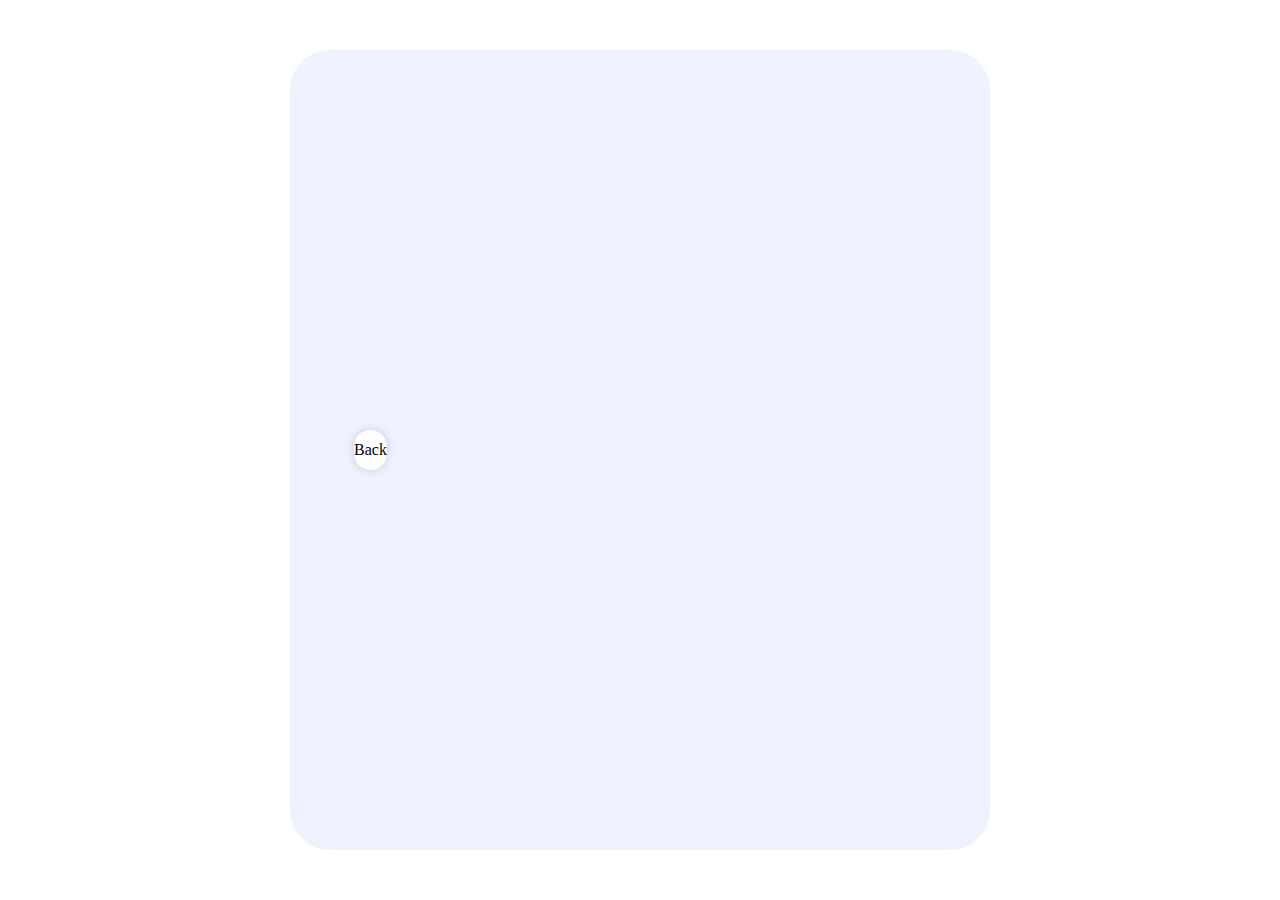
==== weather-app/src/main/resources/templates/forecast.html @ f1b47958 "start weather view" ====
<!DOCTYPE html>
<html lang="en" xmlns:th="http://www.thymeleaf.org">
  <head>
    <meta charset="utf-8" />
    <meta
      name="viewport"
      content="width=device-width, initial-scale=1, shrink-to-fit=no"
    />
    <title>Forecast</title>
    <link
      rel="stylesheet"
      th:href="@{/styles/forecast/forecast.css}"
      href="../static/styles/index/main.css"
    />
    <link
      rel="stylesheet"
      th:href="@{/styles/global.css}"
      href="../static/styles/global.css"
    />
    <link
      rel="icon"
      th:href="@{/assets/rain-tab-light.png}"
      href="../static/assets/rain-tab-light.png"
      media="(prefers-color-scheme: light)"
    />
    <link
      rel="icon"
      th:href="@{/assets/rain-tab-dark.png}"
      href="../static/assets/rain-tab-dark.png"
      media="(prefers-color-scheme: dark)"
    />
  </head>
  <body>
    <main>
      <div id="app" class="app">
        <div class="app-container">
          <div class="button-container">
            <a th:href="weather" href="weather.html"
              ><button class="button input">Back</button></a
            >
          </div>
        </div>
      </div>
    </main>

    <script
      type="text/javascript"
      th:src="@{/js/main.js}"
      src="../static/js/main.js"
    ></script>
  </body>
</html>
---- weather-app/src/main/resources/static/styles/index/main.css ----
.app-container form {
  padding: 25px 0;
  width: 100%;
  height: 50%;
  display: flex;
  flex-direction: column;
  justify-content: center;
}
.app-container h3 {
  font-weight: 400;
  font-size: 1.5em;
  padding-left: 20px;
}

.input-container {
  width: 100%;
}

.form-item {
  margin: 15px 0;
}

.search {
  padding-left: 20px;
  width: 100%;
  height: 50px;
  font-size: 1.25em;
}

.submit {
  float: right;
  width: 50%;
}

@media (min-width: 576px) {
  .app-container {
    padding: 0 10%;
  }
}
@media (min-width: 768px) {
  .app .app-container form h3 {
    padding-left: 80px;
  }
  .app .input-container {
    width: 80%;
    margin: 0 auto;
  }
}
/* INDEX *//*# sourceMappingURL=main.css.map */
---- weather-app/src/main/resources/static/styles/global.css ----
* {
  padding: 0;
  margin: 0;
  box-sizing: border-box;
  font-family: "Segoe UI";
}

.app {
  width: 100%;
  height: 100vh;
}

.app-container {
  padding: 20px;
  width: 100%;
  height: 100vh;
  background-color: #eef2ff;
  display: flex;
  flex-direction: column;
  justify-content: center;
}

.input {
  border-radius: 40px;
  outline: none;
  border: none;
  box-shadow: 0 0 10px 0 rgba(0, 0, 0, 0.16);
}

.button-container {
  width: 100%;
  height: -webkit-fit-content;
  height: -moz-fit-content;
  height: fit-content;
  display: flex;
  justify-content: space-between;
}

.button {
  font-size: 1em;
  max-width: 160px;
  height: 40px;
  background: white;
  transition: 0.25s;
  cursor: pointer;
}
.button:hover {
  background: #eaeaea;
  transition: 0.25s;
}

@media (min-width: 576px) {
  .app-container {
    padding: 0 10%;
  }
}
@media (min-width: 768px) {
  .app {
    display: flex;
    justify-content: center;
    align-items: center;
  }
  .app .app-container {
    padding: 0 5%;
    max-width: 700px;
    max-height: 800px;
    border-radius: 40px;
  }
}/*# sourceMappingURL=global.css.map */
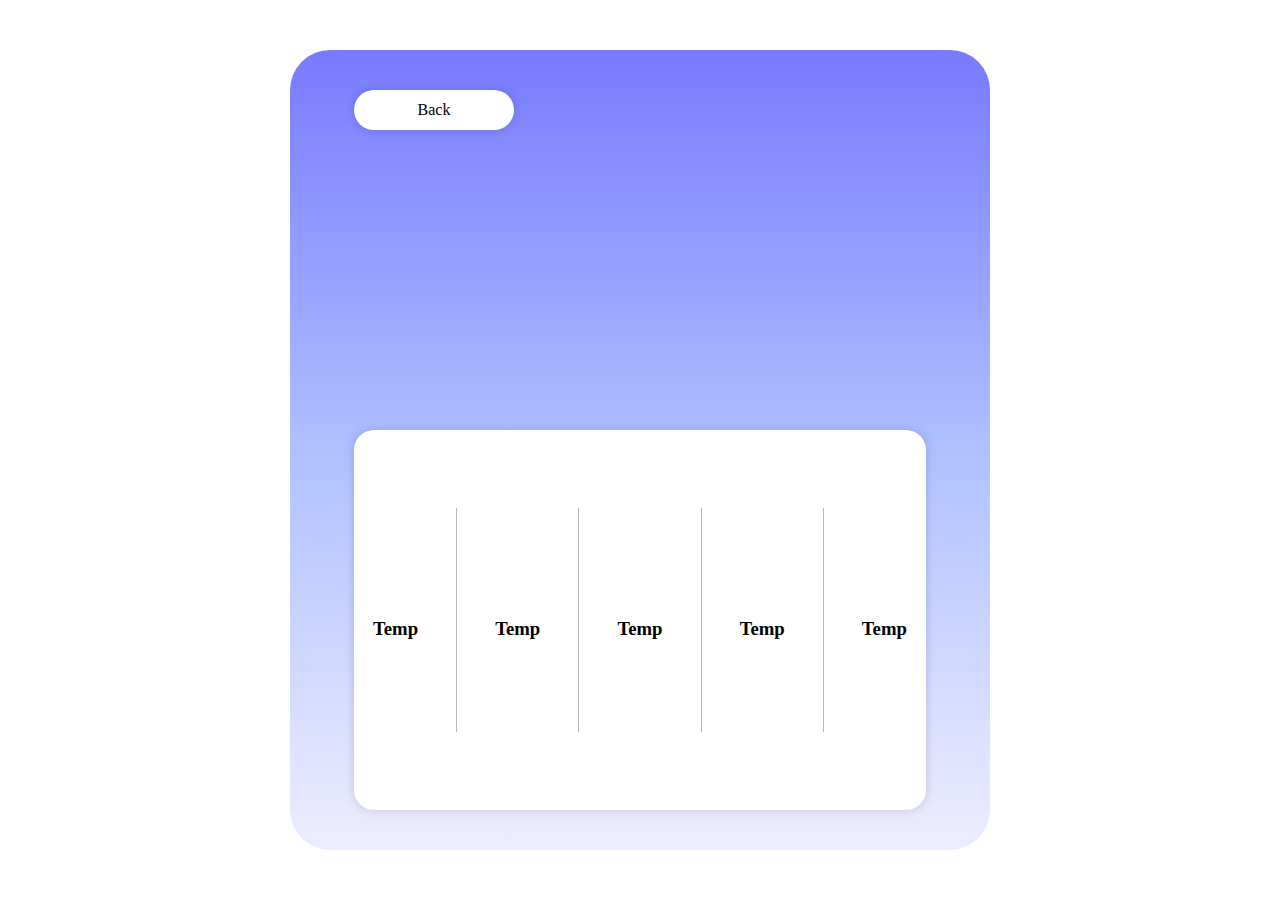
==== commit e57e8ccc: "minor changes" ====
--- a/weather-app/src/main/resources/templates/forecast.html
+++ b/weather-app/src/main/resources/templates/forecast.html
@@ -10,7 +10,7 @@
     <link
       rel="stylesheet"
       th:href="@{/styles/forecast/forecast.css}"
-      href="../static/styles/index/main.css"
+      href="../static/styles/forecast/forecast.css"
     />
     <link
       rel="stylesheet"
@@ -39,6 +39,32 @@
               ><button class="button input">Back</button></a
             >
           </div>
+          <div class="forecast-info">
+            <div class="info-item">
+              <img src="" alt="" />
+              <h3>Temp</h3>
+            </div>
+            <div class="separator"></div>
+            <div class="info-item">
+              <img src="" alt="" />
+              <h3>Temp</h3>
+            </div>
+            <div class="separator"></div>
+            <div class="info-item">
+              <img src="" alt="" />
+              <h3>Temp</h3>
+            </div>
+            <div class="separator"></div>
+            <div class="info-item">
+              <img src="" alt="" />
+              <h3>Temp</h3>
+            </div>
+            <div class="separator"></div>
+            <div class="info-item">
+              <img src="" alt="" />
+              <h3>Temp</h3>
+            </div>
+          </div>
         </div>
       </div>
     </main>
--- a/weather-app/src/main/resources/static/styles/forecast/forecast.css
+++ b/weather-app/src/main/resources/static/styles/forecast/forecast.css
@@ -0,0 +1,25 @@
+.app-container {
+  justify-content: space-between;
+}
+
+.button {
+  width: 100px;
+}
+
+.forecast-info {
+  display: flex;
+  justify-content: space-around;
+  align-items: center;
+  background-color: white;
+  width: 100%;
+  height: 50%;
+  border-radius: 20px;
+  padding: 30px 0;
+  box-shadow: 0 0 10px 0 rgba(0, 0, 0, 0.16);
+}
+
+@media (min-width: 768px) {
+  .button {
+    width: 160px;
+  }
+}/*# sourceMappingURL=forecast.css.map */--- a/weather-app/src/main/resources/static/styles/global.css
+++ b/weather-app/src/main/resources/static/styles/global.css
@@ -14,10 +14,10 @@
   padding: 20px;
   width: 100%;
   height: 100vh;
-  background-color: #eef2ff;
+  background-color: #eaeaff;
+  background: linear-gradient(0deg, #eeedff 0%, #aec1ff 50%, #787aff 100%);
   display: flex;
   flex-direction: column;
-  justify-content: center;
 }
 
 .input {
@@ -38,20 +38,37 @@
 
 .button {
   font-size: 1em;
-  max-width: 160px;
   height: 40px;
   background: white;
   transition: 0.25s;
+  overflow: hidden;
   cursor: pointer;
+  -webkit-user-select: none; /* Safari */
+  -moz-user-select: none; /* Firefox */
+  -ms-user-select: none; /* IE10+/Edge */
+  user-select: none; /* Standard */
 }
 .button:hover {
   background: #eaeaea;
   transition: 0.25s;
 }
 
+.separator {
+  width: 1px;
+  height: 70%;
+  background-color: rgba(112, 112, 112, 0.5);
+}
+
+.not-selectable {
+  -webkit-user-select: none; /* Safari */
+  -moz-user-select: none; /* Firefox */
+  -ms-user-select: none; /* IE10+/Edge */
+  user-select: none; /* Standard */
+}
+
 @media (min-width: 576px) {
-  .app-container {
-    padding: 0 10%;
+  .app-container .button-container {
+    padding: 40px 0;
   }
 }
 @media (min-width: 768px) {
@@ -61,7 +78,7 @@
     align-items: center;
   }
   .app .app-container {
-    padding: 0 5%;
+    padding: 0 5% 40px 5%;
     max-width: 700px;
     max-height: 800px;
     border-radius: 40px;
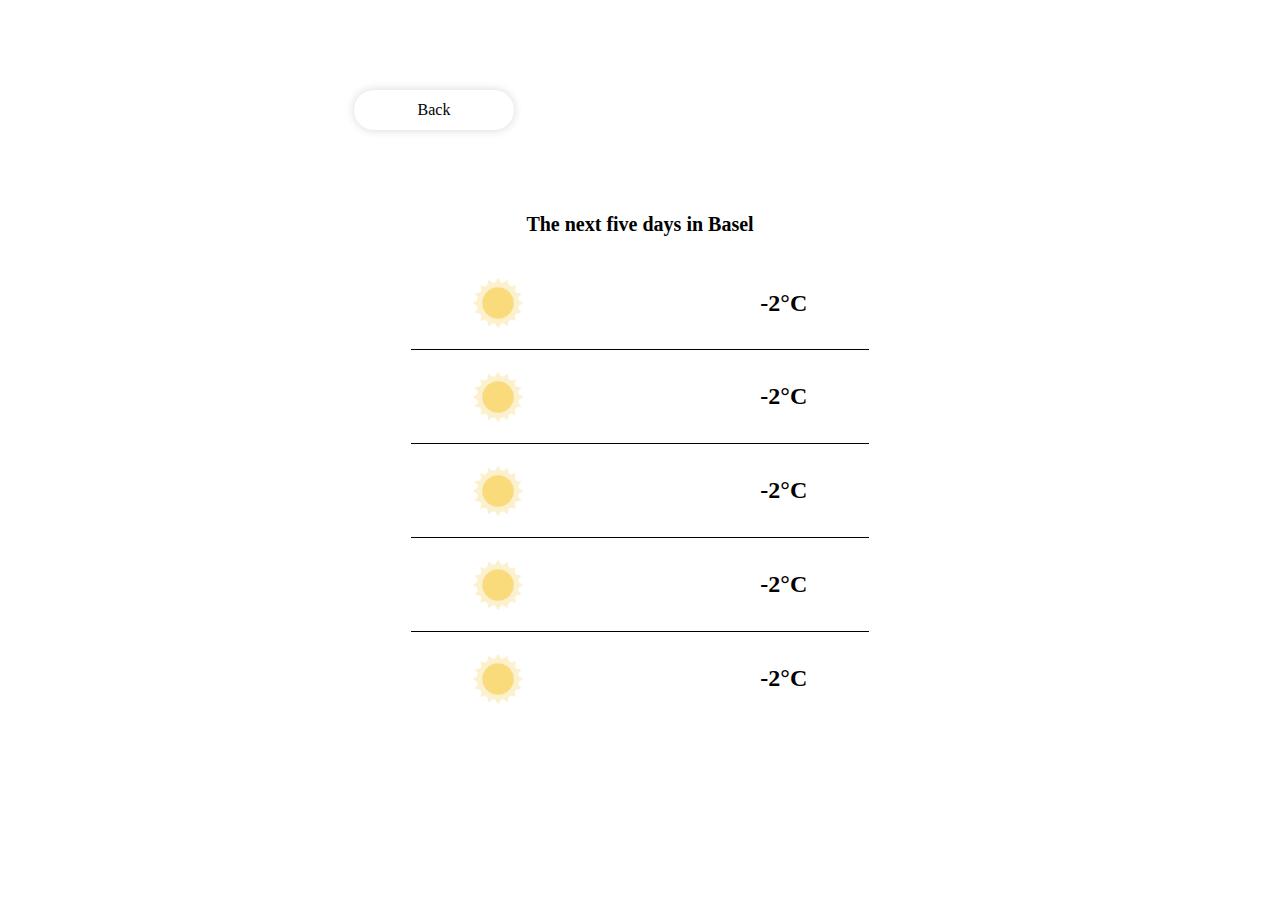
==== commit ebf083b4: "basic ui" ====
--- a/weather-app/src/main/resources/templates/forecast.html
+++ b/weather-app/src/main/resources/templates/forecast.html
@@ -35,34 +35,59 @@
       <div id="app" class="app">
         <div class="app-container">
           <div class="button-container">
-            <a th:href="weather" href="weather.html"
+            <a id="btn-weather" th:href="weather"
               ><button class="button input">Back</button></a
             >
           </div>
-          <div class="forecast-info">
-            <div class="info-item">
-              <img src="" alt="" />
-              <h3>Temp</h3>
-            </div>
-            <div class="separator"></div>
-            <div class="info-item">
-              <img src="" alt="" />
-              <h3>Temp</h3>
-            </div>
-            <div class="separator"></div>
-            <div class="info-item">
-              <img src="" alt="" />
-              <h3>Temp</h3>
-            </div>
-            <div class="separator"></div>
-            <div class="info-item">
-              <img src="" alt="" />
-              <h3>Temp</h3>
-            </div>
-            <div class="separator"></div>
-            <div class="info-item">
-              <img src="" alt="" />
-              <h3>Temp</h3>
+          <h1>The next five days in Basel</h1>
+          <div class="forecast-container">
+            <div class="forecast-info">
+              <ul>
+                <li>
+                  <img
+                    th:src="@{/assets/sun.png}"
+                    src="../static/assets/sun.png"
+                    alt=""
+                  />
+                  <h3>-2&#176;C</h3>
+                </li>
+                <div class="separator-horizontal"></div>
+                <li>
+                  <img
+                    th:src="@{/assets/sun.png}"
+                    src="../static/assets/sun.png"
+                    alt=""
+                  />
+                  <h3>-2&#176;C</h3>
+                </li>
+                <div class="separator-horizontal"></div>
+                <li>
+                  <img
+                    th:src="@{/assets/sun.png}"
+                    src="../static/assets/sun.png"
+                    alt=""
+                  />
+                  <h3>-2&#176;C</h3>
+                </li>
+                <div class="separator-horizontal"></div>
+                <li>
+                  <img
+                    th:src="@{/assets/sun.png}"
+                    src="../static/assets/sun.png"
+                    alt=""
+                  />
+                  <h3>-2&#176;C</h3>
+                </li>
+                <div class="separator-horizontal"></div>
+                <li>
+                  <img
+                    th:src="@{/assets/sun.png}"
+                    src="../static/assets/sun.png"
+                    alt=""
+                  />
+                  <h3>-2&#176;C</h3>
+                </li>
+              </ul>
             </div>
           </div>
         </div>
@@ -71,8 +96,13 @@
 
     <script
       type="text/javascript"
-      th:src="@{/js/main.js}"
-      src="../static/js/main.js"
+      th:src="@{/js/forecast.js}"
+      src="../static/js/forecast.js"
+    ></script>
+    <script
+      type="text/javascript"
+      th:src="@{/js/global.js}"
+      src="../static/js/global.js"
     ></script>
   </body>
 </html>
--- a/weather-app/src/main/resources/static/styles/forecast/forecast.css
+++ b/weather-app/src/main/resources/static/styles/forecast/forecast.css
@@ -6,16 +6,34 @@
   width: 100px;
 }
 
+h1 {
+  font-size: 1.25em;
+  margin: auto;
+}
+
+.forecast-container {
+  height: 70%;
+}
+
 .forecast-info {
+  width: 100%;
+  height: 80%;
+}
+.forecast-info ul {
+  height: 100%;
+  display: flex;
+  flex-direction: column;
+}
+.forecast-info ul li {
   display: flex;
   justify-content: space-around;
   align-items: center;
-  background-color: white;
-  width: 100%;
-  height: 50%;
-  border-radius: 20px;
-  padding: 30px 0;
-  box-shadow: 0 0 10px 0 rgba(0, 0, 0, 0.16);
+}
+.forecast-info ul li img {
+  width: 50px;
+}
+.forecast-info ul li h3 {
+  font-size: 1.5em;
 }
 
 @media (min-width: 768px) {
--- a/weather-app/src/main/resources/static/styles/global.css
+++ b/weather-app/src/main/resources/static/styles/global.css
@@ -3,6 +3,15 @@
   margin: 0;
   box-sizing: border-box;
   font-family: "Segoe UI";
+}
+
+a {
+  text-decoration: none;
+  color: black;
+}
+
+ul {
+  list-style: none;
 }
 
 .app {
@@ -14,8 +23,6 @@
   padding: 20px;
   width: 100%;
   height: 100vh;
-  background-color: #eaeaff;
-  background: linear-gradient(0deg, #eeedff 0%, #aec1ff 50%, #787aff 100%);
   display: flex;
   flex-direction: column;
 }
@@ -53,10 +60,17 @@
   transition: 0.25s;
 }
 
-.separator {
+.separator-vertical {
   width: 1px;
   height: 70%;
   background-color: rgba(112, 112, 112, 0.5);
+}
+
+.separator-horizontal {
+  margin: auto;
+  height: 1px;
+  width: 80%;
+  background-color: black;
 }
 
 .not-selectable {
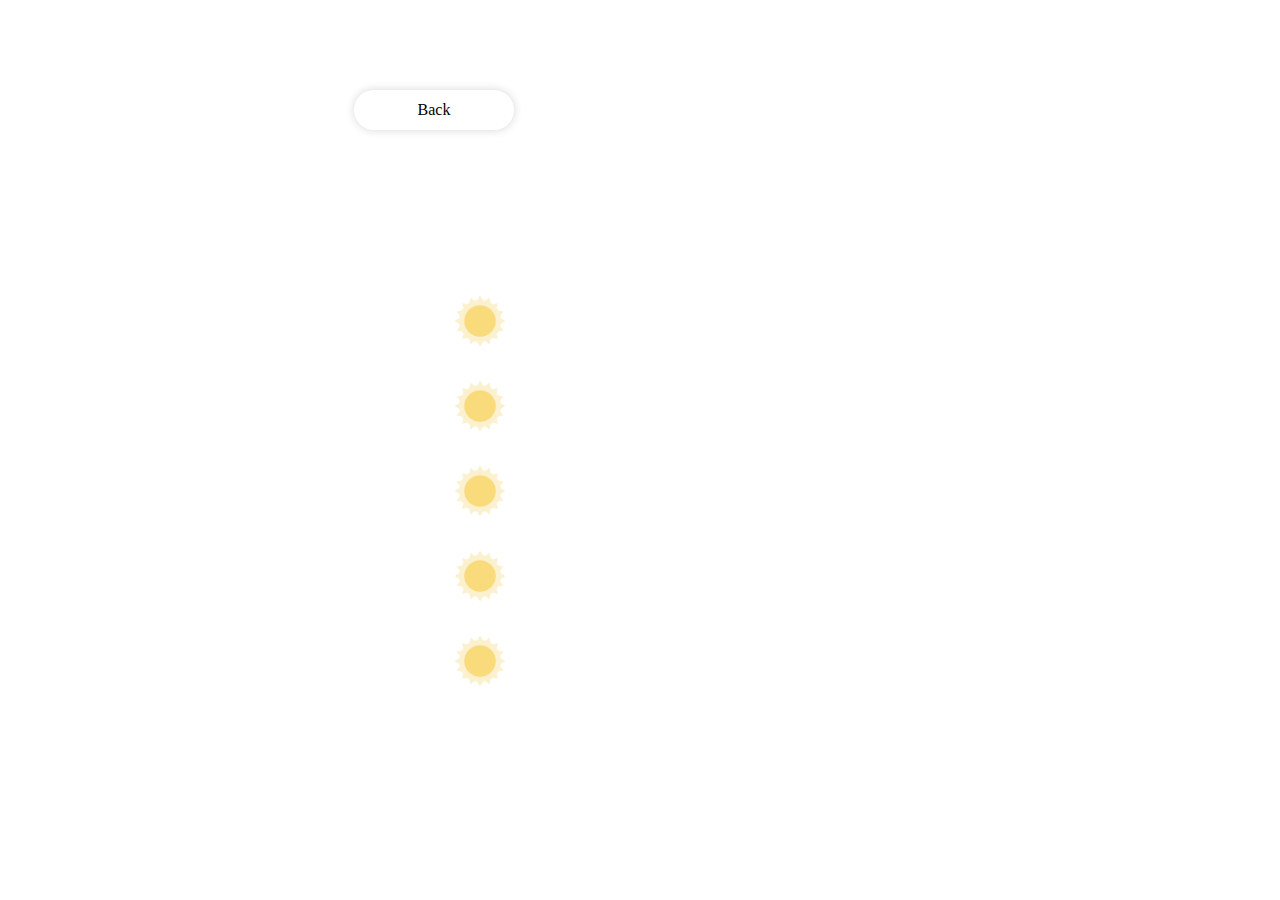
==== commit feec6680: "forecast adjustments" ====
--- a/weather-app/src/main/resources/templates/forecast.html
+++ b/weather-app/src/main/resources/templates/forecast.html
@@ -39,53 +39,59 @@
               ><button class="button input">Back</button></a
             >
           </div>
-          <h1>The next five days in Basel</h1>
+          <h1 id="data-forecast-location"></h1>
           <div class="forecast-container">
             <div class="forecast-info">
               <ul>
                 <li>
-                  <img
-                    th:src="@{/assets/sun.png}"
-                    src="../static/assets/sun.png"
-                    alt=""
-                  />
-                  <h3>-2&#176;C</h3>
+                  <div class="flex-start">
+                    <img
+                      th:src="@{/assets/sun.png}"
+                      src="../static/assets/sun.png"
+                      alt=""
+                    />
+                  </div>
+                  <div class="flex-end"><h3 id="data-forecast-1"></h3></div>
                 </li>
-                <div class="separator-horizontal"></div>
                 <li>
-                  <img
-                    th:src="@{/assets/sun.png}"
-                    src="../static/assets/sun.png"
-                    alt=""
-                  />
-                  <h3>-2&#176;C</h3>
+                  <div class="flex-start">
+                    <img
+                      th:src="@{/assets/sun.png}"
+                      src="../static/assets/sun.png"
+                      alt=""
+                    />
+                  </div>
+                  <div class="flex-end"><h3 id="data-forecast-2"></h3></div>
                 </li>
-                <div class="separator-horizontal"></div>
                 <li>
-                  <img
-                    th:src="@{/assets/sun.png}"
-                    src="../static/assets/sun.png"
-                    alt=""
-                  />
-                  <h3>-2&#176;C</h3>
+                  <div class="flex-start">
+                    <img
+                      th:src="@{/assets/sun.png}"
+                      src="../static/assets/sun.png"
+                      alt=""
+                    />
+                  </div>
+                  <div class="flex-end"><h3 id="data-forecast-3"></h3></div>
                 </li>
-                <div class="separator-horizontal"></div>
                 <li>
-                  <img
-                    th:src="@{/assets/sun.png}"
-                    src="../static/assets/sun.png"
-                    alt=""
-                  />
-                  <h3>-2&#176;C</h3>
+                  <div class="flex-start">
+                    <img
+                      th:src="@{/assets/sun.png}"
+                      src="../static/assets/sun.png"
+                      alt=""
+                    />
+                  </div>
+                  <div class="flex-end"><h3 id="data-forecast-4"></h3></div>
                 </li>
-                <div class="separator-horizontal"></div>
                 <li>
-                  <img
-                    th:src="@{/assets/sun.png}"
-                    src="../static/assets/sun.png"
-                    alt=""
-                  />
-                  <h3>-2&#176;C</h3>
+                  <div class="flex-start">
+                    <img
+                      th:src="@{/assets/sun.png}"
+                      src="../static/assets/sun.png"
+                      alt=""
+                    />
+                  </div>
+                  <div class="flex-end"><h3 id="data-forecast-5"></h3></div>
                 </li>
               </ul>
             </div>
--- a/weather-app/src/main/resources/static/styles/forecast/forecast.css
+++ b/weather-app/src/main/resources/static/styles/forecast/forecast.css
@@ -13,21 +13,27 @@
 
 .forecast-container {
   height: 70%;
+  display: flex;
+  justify-content: center;
 }
 
 .forecast-info {
-  width: 100%;
+  width: 80%;
   height: 80%;
 }
 .forecast-info ul {
   height: 100%;
   display: flex;
   flex-direction: column;
+  justify-content: space-around;
 }
 .forecast-info ul li {
   display: flex;
   justify-content: space-around;
   align-items: center;
+  max-width: 370px;
+  width: 100%;
+  margin: auto;
 }
 .forecast-info ul li img {
   width: 50px;
@@ -36,6 +42,18 @@
   font-size: 1.5em;
 }
 
+.flex-start {
+  width: 50%;
+  display: flex;
+  justify-content: flex-start;
+}
+
+.flex-end {
+  width: 50%;
+  display: flex;
+  justify-content: flex-end;
+}
+
 @media (min-width: 768px) {
   .button {
     width: 160px;
